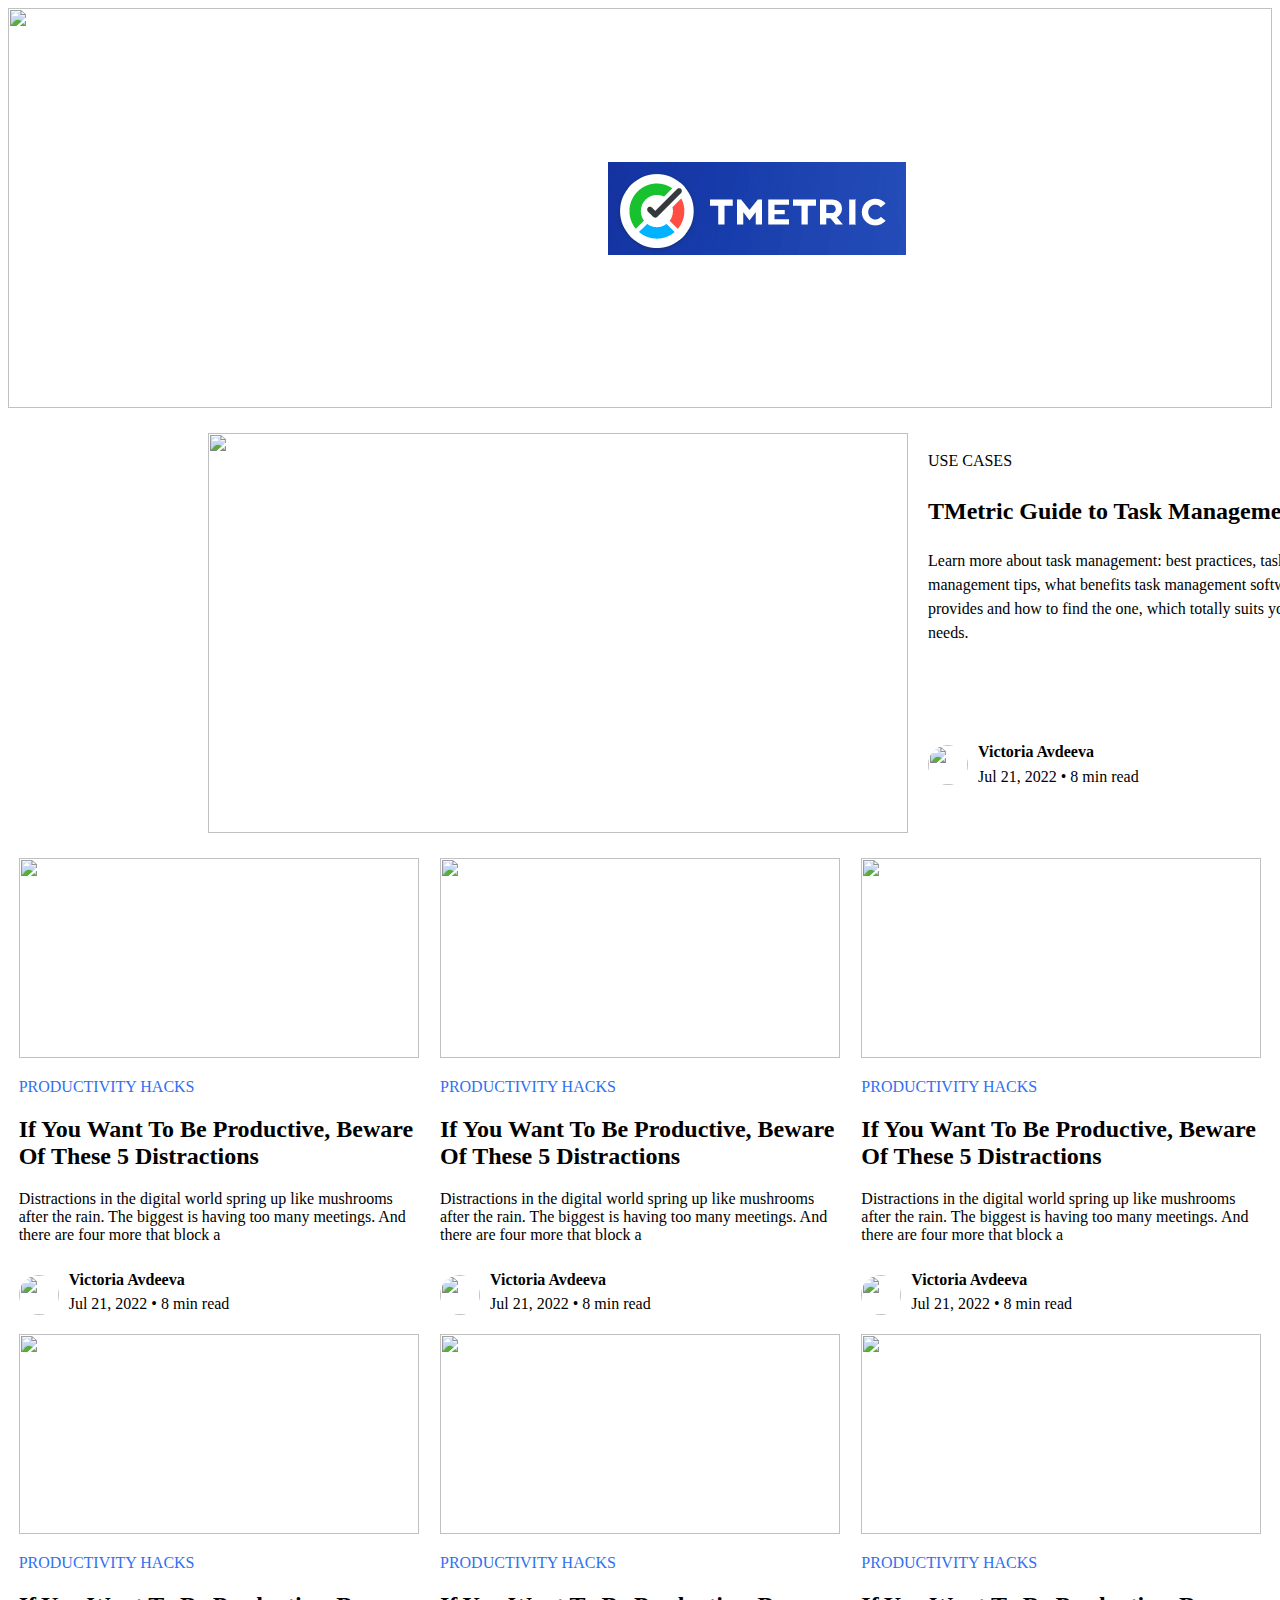
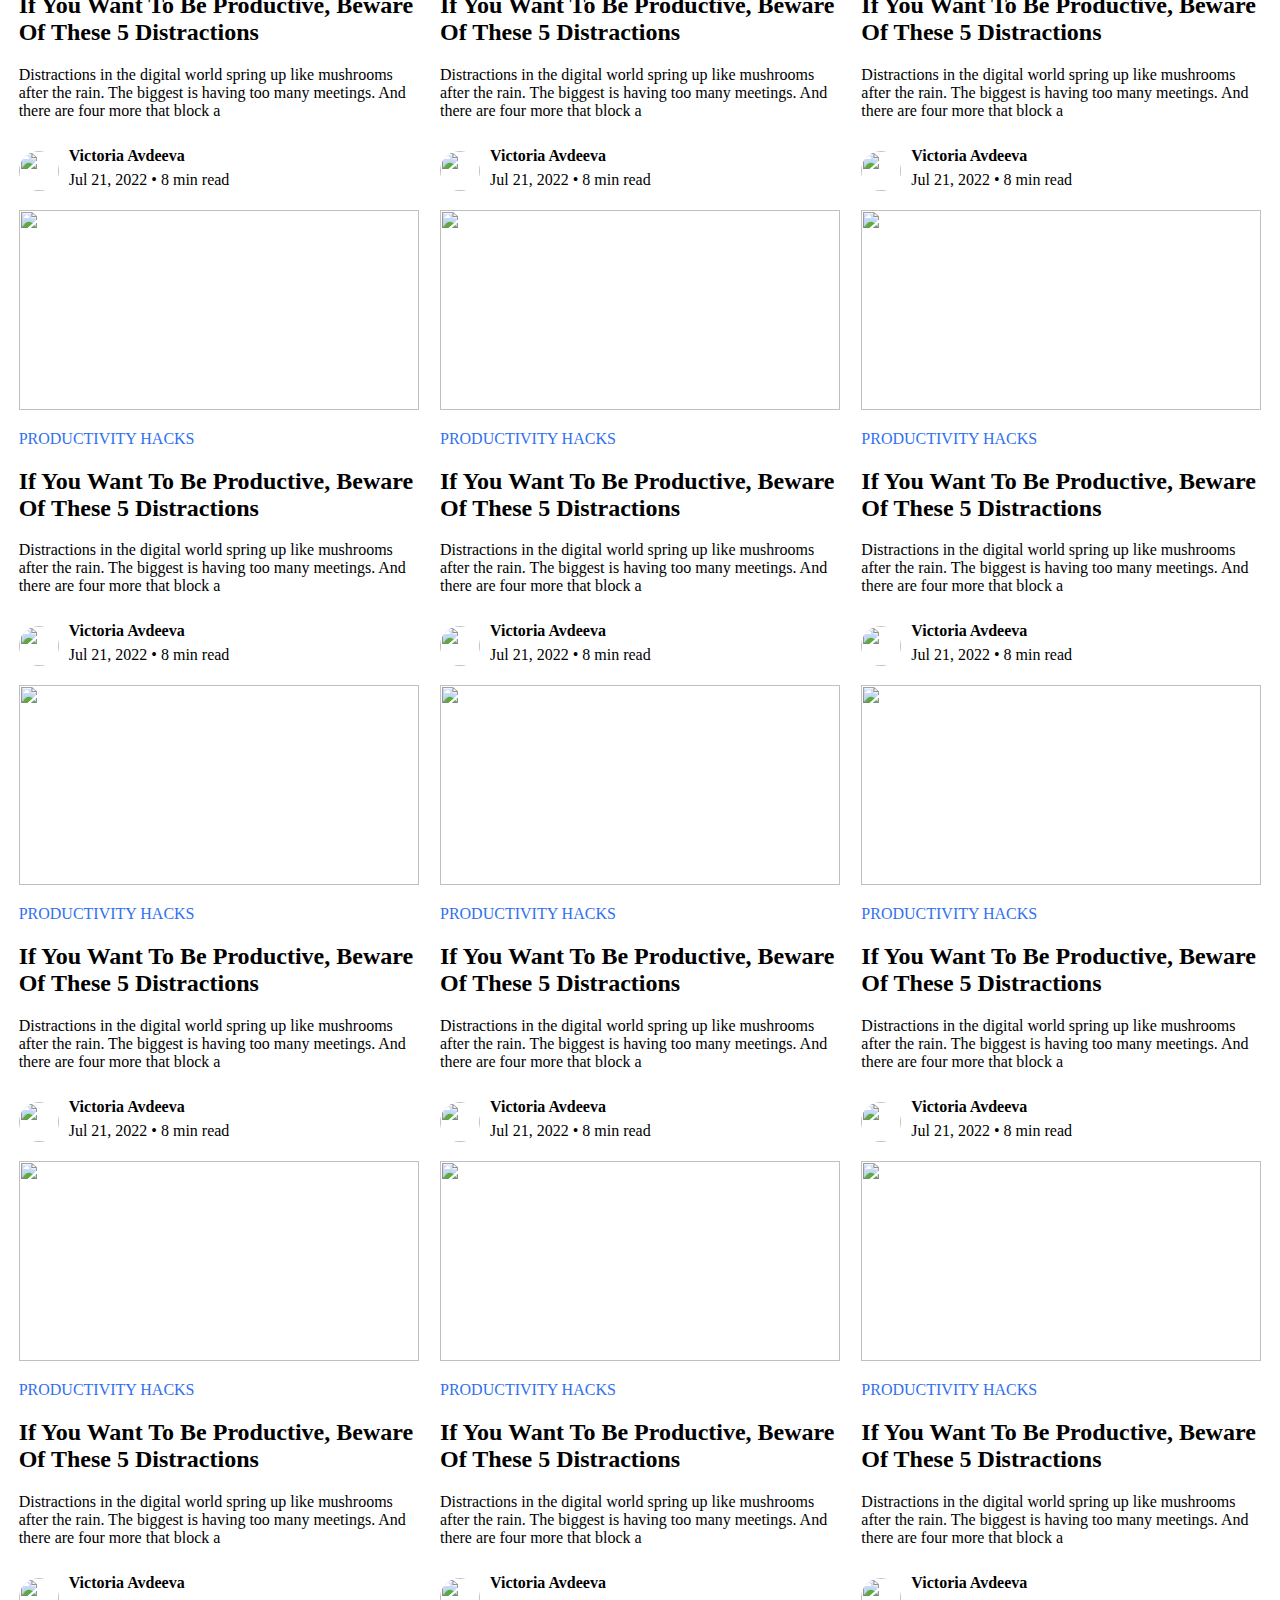
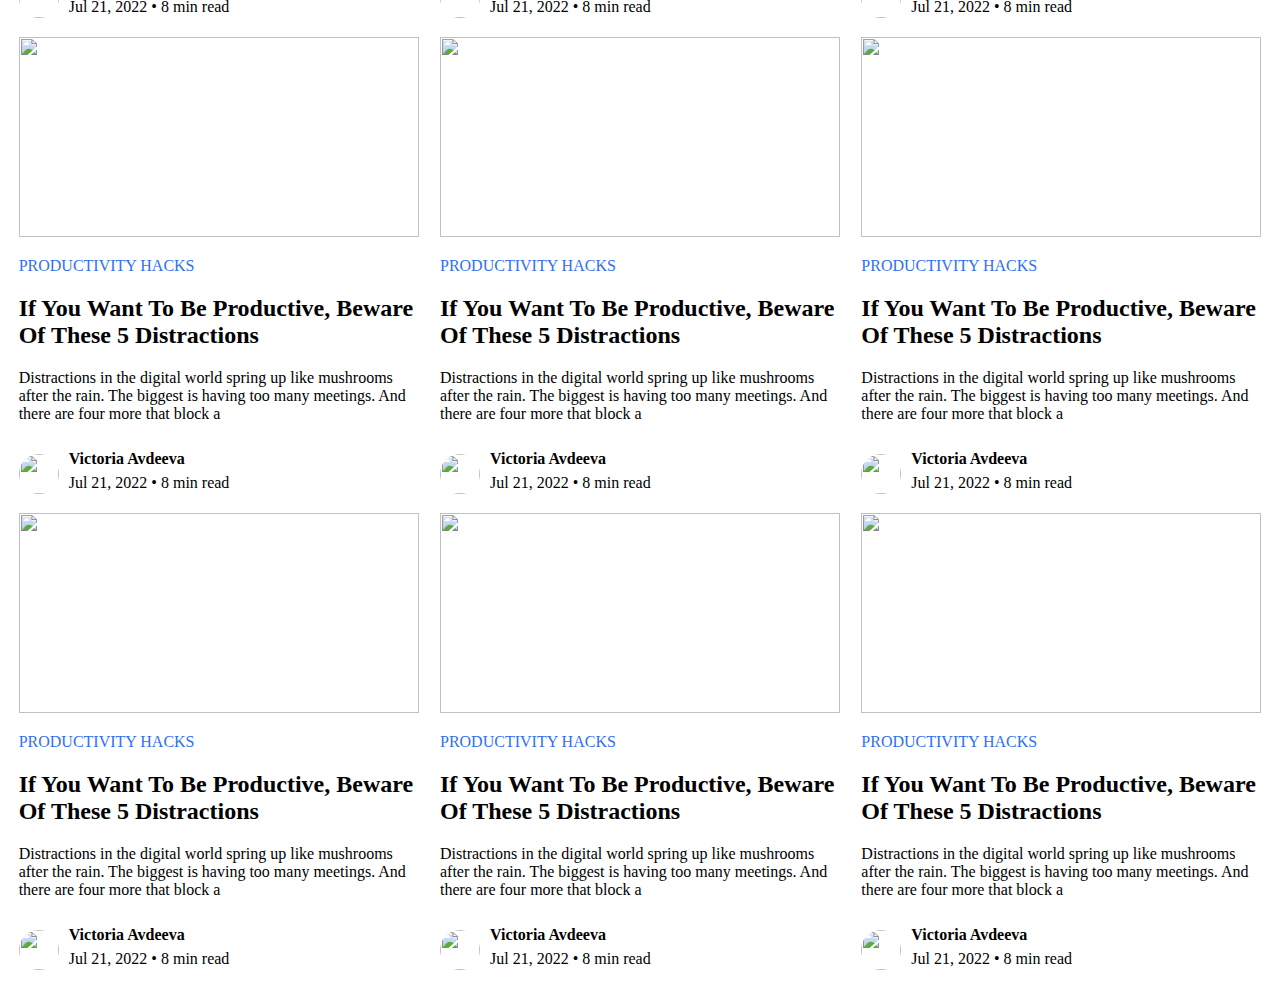
==== blog.html @ b81a0a57 "day4" ====
<!DOCTYPE html>
<html>
    <head>
        <meta charset="utf-8">
        <meta http-equiv="X-UA-Compatible" content="IE=edge">
        <title></title>
        <meta name="description" content="">
        <meta name="viewport" content="width=device-width, initial-scale=1">
        <link rel="stylesheet" href="./styles/blog.css">
    </head>
    <body>
        <div id="blogMain">
             <img src="https://blog.tmetric.com/content/images/size/w2000/2022/01/MicrosoftTeams-image--1-.png" alt="">
             <div id="logo1">
                <img src="logo1.png" alt="">
                <p>Blog to Increase Personal and Business Productivity</p>
             </div>
        </div>

        <div id="manage">
             <div id="manage1">
                  <img src="https://blog.tmetric.com/content/images/size/w1000/2022/07/Task-Management-banner.png" alt="">
             </div>
             <div id="manage2">
                  <p>USE CASES</p>
                  <h2>TMetric Guide to Task Management</h2>
                  <p>Learn more about task management: best practices, task management tips, what benefits task management software provides and how to find the one, which totally suits your needs.</p>
                <div id="victo">
                    <div><img src="https://blog.tmetric.com/content/images/size/w100/2021/03/Dbrf-2222.jpg" alt=""></div>
                    <div id="victoInfo">
                        <p><b>Victoria Avdeeva</b></p>
                        <p>Jul 21, 2022 • 8 min read</p>
                    </div>
                </div>
                  </div>
            </div>

            <div id="hacks">
                 <div>
                    <img id="hacksImg" src="https://blog.tmetric.com/content/images/size/w1000/2022/06/productivity-banner-2.png" alt="">
                    <p id="proColor">PRODUCTIVITY HACKS</p>
                    <h2>If You Want To Be Productive, Beware Of These 5 Distractions</h2>
                    <p>Distractions in the digital world spring up like mushrooms after the rain. The biggest is having too many meetings. And there are four more that block a</p>
                <div id="victoMain">
                  <div>
                    <img id="victo11" src="https://blog.tmetric.com/content/images/size/w100/2021/03/Dbrf-2222.jpg" alt="">
                  </div>
                    <div id="victoInfo1">
                        <p><b>Victoria Avdeeva</b></p>
                        <p>Jul 21, 2022 • 8 min read</p>
                    </div>
                </div>
                
                 </div>
                 <div>
                    <img id="hacksImg" src="https://blog.tmetric.com/content/images/size/w1000/2022/06/calendarintegrations.png" alt="">
                    <p id="proColor">PRODUCTIVITY HACKS</p>
                    <h2>If You Want To Be Productive, Beware Of These 5 Distractions</h2>
                    <p>Distractions in the digital world spring up like mushrooms after the rain. The biggest is having too many meetings. And there are four more that block a</p>
                <div id="victoMain">
                  <div>
                    <img id="victo11" src="https://blog.tmetric.com/content/images/size/w100/2021/03/Dbrf-2222.jpg" alt="">
                  </div>
                    <div id="victoInfo1">
                        <p><b>Victoria Avdeeva</b></p>
                        <p>Jul 21, 2022 • 8 min read</p>
                    </div>
                </div>
                 </div>

                 <div>
                    <img id="hacksImg" src="https://blog.tmetric.com/content/images/size/w1000/2022/07/TM-172-2.png" alt="">
                    <p id="proColor">PRODUCTIVITY HACKS</p>
                    <h2>If You Want To Be Productive, Beware Of These 5 Distractions</h2>
                    <p>Distractions in the digital world spring up like mushrooms after the rain. The biggest is having too many meetings. And there are four more that block a</p>
                <div id="victoMain">
                  <div>
                    <img id="victo11" src="https://blog.tmetric.com/content/images/size/w100/2021/03/Dbrf-2222.jpg" alt="">
                  </div>
                    <div id="victoInfo1">
                        <p><b>Victoria Avdeeva</b></p>
                        <p>Jul 21, 2022 • 8 min read</p>
                    </div>
                </div>
                 </div>

                 <div>
                    <img id="hacksImg" src="https://blog.tmetric.com/content/images/size/w1000/2022/06/productivitytools-banner.png" alt="">
                    <p id="proColor">PRODUCTIVITY HACKS</p>
                    <h2>If You Want To Be Productive, Beware Of These 5 Distractions</h2>
                    <p>Distractions in the digital world spring up like mushrooms after the rain. The biggest is having too many meetings. And there are four more that block a</p>
                <div id="victoMain">
                  <div>
                    <img id="victo11" src="https://blog.tmetric.com/content/images/size/w100/2021/03/Dbrf-2222.jpg" alt="">
                  </div>
                    <div id="victoInfo1">
                        <p><b>Victoria Avdeeva</b></p>
                        <p>Jul 21, 2022 • 8 min read</p>
                    </div>
                </div>
                 </div>

                 <div>
                    <img id="hacksImg" src="https://blog.tmetric.com/content/images/size/w1000/2022/06/PTO-banner.jpg" alt="">
                    <p id="proColor">PRODUCTIVITY HACKS</p>
                    <h2>If You Want To Be Productive, Beware Of These 5 Distractions</h2>
                    <p>Distractions in the digital world spring up like mushrooms after the rain. The biggest is having too many meetings. And there are four more that block a</p>
                <div id="victoMain">
                  <div>
                    <img id="victo11" src="https://blog.tmetric.com/content/images/size/w100/2021/03/Dbrf-2222.jpg" alt="">
                  </div>
                    <div id="victoInfo1">
                        <p><b>Victoria Avdeeva</b></p>
                        <p>Jul 21, 2022 • 8 min read</p>
                    </div>
                </div>
                 </div>

                 <div>
                    <img id="hacksImg" src="https://blog.tmetric.com/content/images/size/w1000/2022/06/Guest-2.png" alt="">
                    <p id="proColor">PRODUCTIVITY HACKS</p>
                    <h2>If You Want To Be Productive, Beware Of These 5 Distractions</h2>
                    <p>Distractions in the digital world spring up like mushrooms after the rain. The biggest is having too many meetings. And there are four more that block a</p>
                <div id="victoMain">
                  <div>
                    <img id="victo11" src="https://blog.tmetric.com/content/images/size/w100/2021/03/Dbrf-2222.jpg" alt="">
                  </div>
                    <div id="victoInfo1">
                        <p><b>Victoria Avdeeva</b></p>
                        <p>Jul 21, 2022 • 8 min read</p>
                    </div>
                </div>
                 </div>

                 <div>
                    <img id="hacksImg" src="https://blog.tmetric.com/content/images/size/w1000/2022/06/Untitled-38-copy------.png" alt="">
                    <p id="proColor">PRODUCTIVITY HACKS</p>
                    <h2>If You Want To Be Productive, Beware Of These 5 Distractions</h2>
                    <p>Distractions in the digital world spring up like mushrooms after the rain. The biggest is having too many meetings. And there are four more that block a</p>
                <div id="victoMain">
                  <div>
                    <img id="victo11" src="https://blog.tmetric.com/content/images/size/w100/2021/03/Dbrf-2222.jpg" alt="">
                  </div>
                    <div id="victoInfo1">
                        <p><b>Victoria Avdeeva</b></p>
                        <p>Jul 21, 2022 • 8 min read</p>
                    </div>
                </div>
                 </div>

                 <div>
                    <img id="hacksImg" src="https://blog.tmetric.com/content/images/size/w1000/2022/06/Untitled_Artwork-2.jpg" alt="">
                    <p id="proColor">PRODUCTIVITY HACKS</p>
                    <h2>If You Want To Be Productive, Beware Of These 5 Distractions</h2>
                    <p>Distractions in the digital world spring up like mushrooms after the rain. The biggest is having too many meetings. And there are four more that block a</p>
                <div id="victoMain">
                  <div>
                    <img id="victo11" src="https://blog.tmetric.com/content/images/size/w100/2021/03/Dbrf-2222.jpg" alt="">
                  </div>
                    <div id="victoInfo1">
                        <p><b>Victoria Avdeeva</b></p>
                        <p>Jul 21, 2022 • 8 min read</p>
                    </div>
                </div>
                 </div>

                 <div>
                    <img id="hacksImg" src="https://blog.tmetric.com/content/images/size/w1000/2022/05/Team_Dashboard_banner-1.jpg" alt="">
                    <p id="proColor">PRODUCTIVITY HACKS</p>
                    <h2>If You Want To Be Productive, Beware Of These 5 Distractions</h2>
                    <p>Distractions in the digital world spring up like mushrooms after the rain. The biggest is having too many meetings. And there are four more that block a</p>
                <div id="victoMain">
                  <div>
                    <img id="victo11" src="https://blog.tmetric.com/content/images/size/w100/2021/03/Dbrf-2222.jpg" alt="">
                  </div>
                    <div id="victoInfo1">
                        <p><b>Victoria Avdeeva</b></p>
                        <p>Jul 21, 2022 • 8 min read</p>
                    </div>
                </div>
                 </div>

                 <div><img id="hacksImg" src="https://blog.tmetric.com/content/images/size/w1000/2022/06/1230-short.png" alt="">
                    <p id="proColor">PRODUCTIVITY HACKS</p>
                    <h2>If You Want To Be Productive, Beware Of These 5 Distractions</h2>
                    <p>Distractions in the digital world spring up like mushrooms after the rain. The biggest is having too many meetings. And there are four more that block a</p>
                <div id="victoMain">
                  <div>
                    <img id="victo11" src="https://blog.tmetric.com/content/images/size/w100/2021/03/Dbrf-2222.jpg" alt="">
                  </div>
                    <div id="victoInfo1">
                        <p><b>Victoria Avdeeva</b></p>
                        <p>Jul 21, 2022 • 8 min read</p>
                    </div>
                </div>
            </div>
                 <div><img id="hacksImg" src="https://blog.tmetric.com/content/images/size/w1000/2022/06/Untitled_Artwork-shirt.png" alt="">
                    <p id="proColor">PRODUCTIVITY HACKS</p>
                    <h2>If You Want To Be Productive, Beware Of These 5 Distractions</h2>
                    <p>Distractions in the digital world spring up like mushrooms after the rain. The biggest is having too many meetings. And there are four more that block a</p>
                <div id="victoMain">
                  <div>
                    <img id="victo11" src="https://blog.tmetric.com/content/images/size/w100/2021/03/Dbrf-2222.jpg" alt="">
                  </div>
                    <div id="victoInfo1">
                        <p><b>Victoria Avdeeva</b></p>
                        <p>Jul 21, 2022 • 8 min read</p>
                    </div>
                </div></div>
                 <div><img id="hacksImg" src="https://blog.tmetric.com/content/images/size/w1000/2022/06/------------------.png" alt="">
                    <p id="proColor">PRODUCTIVITY HACKS</p>
                    <h2>If You Want To Be Productive, Beware Of These 5 Distractions</h2>
                    <p>Distractions in the digital world spring up like mushrooms after the rain. The biggest is having too many meetings. And there are four more that block a</p>
                <div id="victoMain">
                  <div>
                    <img id="victo11" src="https://blog.tmetric.com/content/images/size/w100/2021/03/Dbrf-2222.jpg" alt="">
                  </div>
                    <div id="victoInfo1">
                        <p><b>Victoria Avdeeva</b></p>
                        <p>Jul 21, 2022 • 8 min read</p>
                    </div>
                </div></div>
                 <div><img id="hacksImg" src="https://blog.tmetric.com/content/images/size/w1000/2022/05/123-short.png" alt="">
                    <p id="proColor">PRODUCTIVITY HACKS</p>
                    <h2>If You Want To Be Productive, Beware Of These 5 Distractions</h2>
                    <p>Distractions in the digital world spring up like mushrooms after the rain. The biggest is having too many meetings. And there are four more that block a</p>
                <div id="victoMain">
                  <div>
                    <img id="victo11" src="https://blog.tmetric.com/content/images/size/w100/2021/03/Dbrf-2222.jpg" alt="">
                  </div>
                    <div id="victoInfo1">
                        <p><b>Victoria Avdeeva</b></p>
                        <p>Jul 21, 2022 • 8 min read</p>
                    </div>
                </div></div>
                 <div><img id="hacksImg" src="https://blog.tmetric.com/content/images/size/w1000/2022/04/banner_apple_auth.jpg" alt="">
                    <p id="proColor">PRODUCTIVITY HACKS</p>
                    <h2>If You Want To Be Productive, Beware Of These 5 Distractions</h2>
                    <p>Distractions in the digital world spring up like mushrooms after the rain. The biggest is having too many meetings. And there are four more that block a</p>
                <div id="victoMain">
                  <div>
                    <img id="victo11" src="https://blog.tmetric.com/content/images/size/w100/2021/03/Dbrf-2222.jpg" alt="">
                  </div>
                    <div id="victoInfo1">
                        <p><b>Victoria Avdeeva</b></p>
                        <p>Jul 21, 2022 • 8 min read</p>
                    </div>
                </div></div>
                 <div><img id="hacksImg" src="https://blog.tmetric.com/content/images/size/w1000/2022/04/120-short.png" alt="">
                    <p id="proColor">PRODUCTIVITY HACKS</p>
                    <h2>If You Want To Be Productive, Beware Of These 5 Distractions</h2>
                    <p>Distractions in the digital world spring up like mushrooms after the rain. The biggest is having too many meetings. And there are four more that block a</p>
                <div id="victoMain">
                  <div>
                    <img id="victo11" src="https://blog.tmetric.com/content/images/size/w100/2021/03/Dbrf-2222.jpg" alt="">
                  </div>
                    <div id="victoInfo1">
                        <p><b>Victoria Avdeeva</b></p>
                        <p>Jul 21, 2022 • 8 min read</p>
                    </div>
                </div></div>
                 <div><img id="hacksImg" src="https://blog.tmetric.com/content/images/size/w1000/2022/04/121-short.png" alt="">
                    <p id="proColor">PRODUCTIVITY HACKS</p>
                    <h2>If You Want To Be Productive, Beware Of These 5 Distractions</h2>
                    <p>Distractions in the digital world spring up like mushrooms after the rain. The biggest is having too many meetings. And there are four more that block a</p>
                <div id="victoMain">
                  <div>
                    <img id="victo11" src="https://blog.tmetric.com/content/images/size/w100/2021/03/Dbrf-2222.jpg" alt="">
                  </div>
                    <div id="victoInfo1">
                        <p><b>Victoria Avdeeva</b></p>
                        <p>Jul 21, 2022 • 8 min read</p>
                    </div>
                </div></div>
                 <div><img id="hacksImg" src="https://blog.tmetric.com/content/images/size/w1000/2022/04/Risk-Man-1.PNG" alt="">
                    <p id="proColor">PRODUCTIVITY HACKS</p>
                    <h2>If You Want To Be Productive, Beware Of These 5 Distractions</h2>
                    <p>Distractions in the digital world spring up like mushrooms after the rain. The biggest is having too many meetings. And there are four more that block a</p>
                <div id="victoMain">
                  <div>
                    <img id="victo11" src="https://blog.tmetric.com/content/images/size/w100/2021/03/Dbrf-2222.jpg" alt="">
                  </div>
                    <div id="victoInfo1">
                        <p><b>Victoria Avdeeva</b></p>
                        <p>Jul 21, 2022 • 8 min read</p>
                    </div>
                </div></div>
                 <div><img id="hacksImg" src="https://blog.tmetric.com/content/images/size/w1000/2022/05/------------------1.png" alt="">
                    <p id="proColor">PRODUCTIVITY HACKS</p>
                    <h2>If You Want To Be Productive, Beware Of These 5 Distractions</h2>
                    <p>Distractions in the digital world spring up like mushrooms after the rain. The biggest is having too many meetings. And there are four more that block a</p>
                <div id="victoMain">
                  <div>
                    <img id="victo11" src="https://blog.tmetric.com/content/images/size/w100/2021/03/Dbrf-2222.jpg" alt="">
                  </div>
                    <div id="victoInfo1">
                        <p><b>Victoria Avdeeva</b></p>
                        <p>Jul 21, 2022 • 8 min read</p>
                    </div>
                </div></div>
                 <div><img id="hacksImg" src="https://blog.tmetric.com/content/images/size/w1000/2022/04/118-cropped.png" alt="">
                    <p id="proColor">PRODUCTIVITY HACKS</p>
                    <h2>If You Want To Be Productive, Beware Of These 5 Distractions</h2>
                    <p>Distractions in the digital world spring up like mushrooms after the rain. The biggest is having too many meetings. And there are four more that block a</p>
                <div id="victoMain">
                  <div>
                    <img id="victo11" src="https://blog.tmetric.com/content/images/size/w100/2021/03/Dbrf-2222.jpg" alt="">
                  </div>
                    <div id="victoInfo1">
                        <p><b>Victoria Avdeeva</b></p>
                        <p>Jul 21, 2022 • 8 min read</p>
                    </div>
                </div></div>
                 <div><img id="hacksImg" src="https://blog.tmetric.com/content/images/size/w1000/2020/07/german-post.png" alt="">
                    <p id="proColor">PRODUCTIVITY HACKS</p>
                    <h2>If You Want To Be Productive, Beware Of These 5 Distractions</h2>
                    <p>Distractions in the digital world spring up like mushrooms after the rain. The biggest is having too many meetings. And there are four more that block a</p>
                <div id="victoMain">
                  <div>
                    <img id="victo11" src="https://blog.tmetric.com/content/images/size/w100/2021/03/Dbrf-2222.jpg" alt="">
                  </div>
                    <div id="victoInfo1">
                        <p><b>Victoria Avdeeva</b></p>
                        <p>Jul 21, 2022 • 8 min read</p>
                    </div>
                </div></div>
                 <div><img id="hacksImg" src="https://blog.tmetric.com/content/images/size/w1000/2022/03/Project-Management-Courses.PNG" alt="">
                    <p id="proColor">PRODUCTIVITY HACKS</p>
                    <h2>If You Want To Be Productive, Beware Of These 5 Distractions</h2>
                    <p>Distractions in the digital world spring up like mushrooms after the rain. The biggest is having too many meetings. And there are four more that block a</p>
                <div id="victoMain">
                  <div>
                    <img id="victo11" src="https://blog.tmetric.com/content/images/size/w100/2021/03/Dbrf-2222.jpg" alt="">
                  </div>
                    <div id="victoInfo1">
                        <p><b>Victoria Avdeeva</b></p>
                        <p>Jul 21, 2022 • 8 min read</p>
                    </div>
                </div></div>
            </div>

        </div>
        
        
    </body>
</html>

<script src=""></script>
---- styles/blog.css ----
#blogMain{
    height: 400px;
    width: auto;
    
    /* background-color: aquamarine; */
}
#blogMain>img{
    height: 400px;
    width: 100%;
}
#logo1{
    height: 50px;
    margin-top: -250px;
    margin-left: 600px;
}
#logo1>p{
    font-size: 25px;
    color: white;
    margin-left: -100px;
    margin-top: -5px;
}
#manage{
    display: grid;
    grid-template-columns: repeat(2,1fr);
    grid-template-rows: repeat(1,1fr);
    /* border: 1px solid red; */
    height: 400px;
    width: 100%;
    margin-top: 25px;
}
#manage1{
    height: 400px;
    width: 700px;
    /* border: 1px solid blue; */
    margin-left: 200px;
}
#manage1>img{
    height: 400px;
    width: 700px;
}
#manage2{
    height: 400px;
    width: 400px;
    /* border: 1px solid chartreuse; */
    line-height: 1.5;
    margin-left: 20px;
}
#manage2 div{
    /* margin-left: 70px; */
    margin-top: 50px;
}
#manage2 div>p{
    margin-top: -15px;
}
#victo{
    display: grid;
    grid-template-columns: repeat(2,1fr);
    grid-template-rows: repeat(1,1fr);
    
}
#victo img{
    height: 40px;
    width: 40px;
    border-radius: 30px;
}
#victoInfo{
    margin-left: -150px;
    padding-top: 10px;
}
#hacks{
    display: grid;
    grid-template-columns: repeat(3,1fr);
    grid-template-rows: repeat(7,1fr);
    /* background-color: blanchedalmond; */
    margin-top: 25px;
}
#hacks>div{
    /* border: 1px solid rgb(0, 0, 0); */
    height: auto;
    width: 400px;
    margin: auto;
}
#hacksImg{
    height: 200px;
    width: 400px;
}
#victo11{
    height: 40px;
    width: 40px;
    border-radius: 30px;
}
#victoMain{
    display: flex;
    align-items: center;
}
#victoInfo1{
    line-height: 0.5;
    margin-left: 10px;
    margin-bottom: 10px;
}
/* #hacks :nth-child(1){
    color: #3070f0;
} */
#proColor{
    color: #3070f0;
}
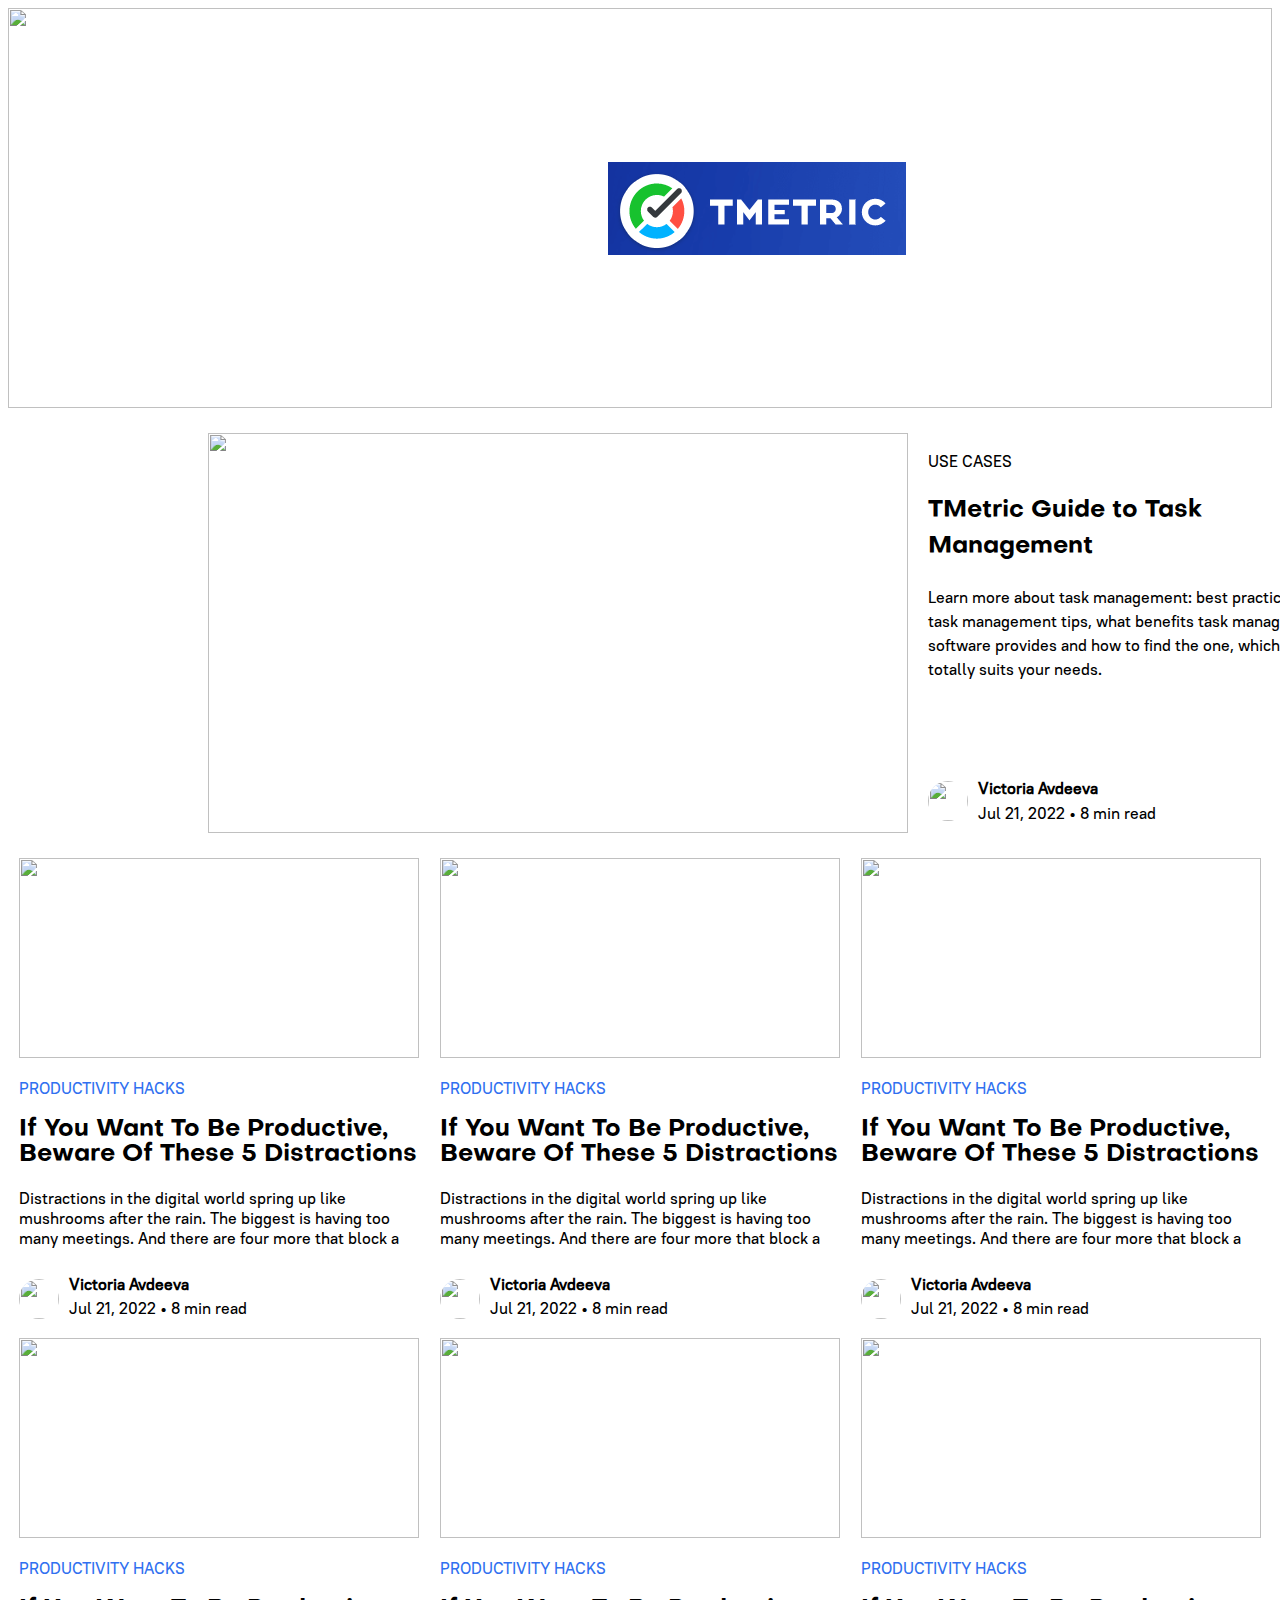
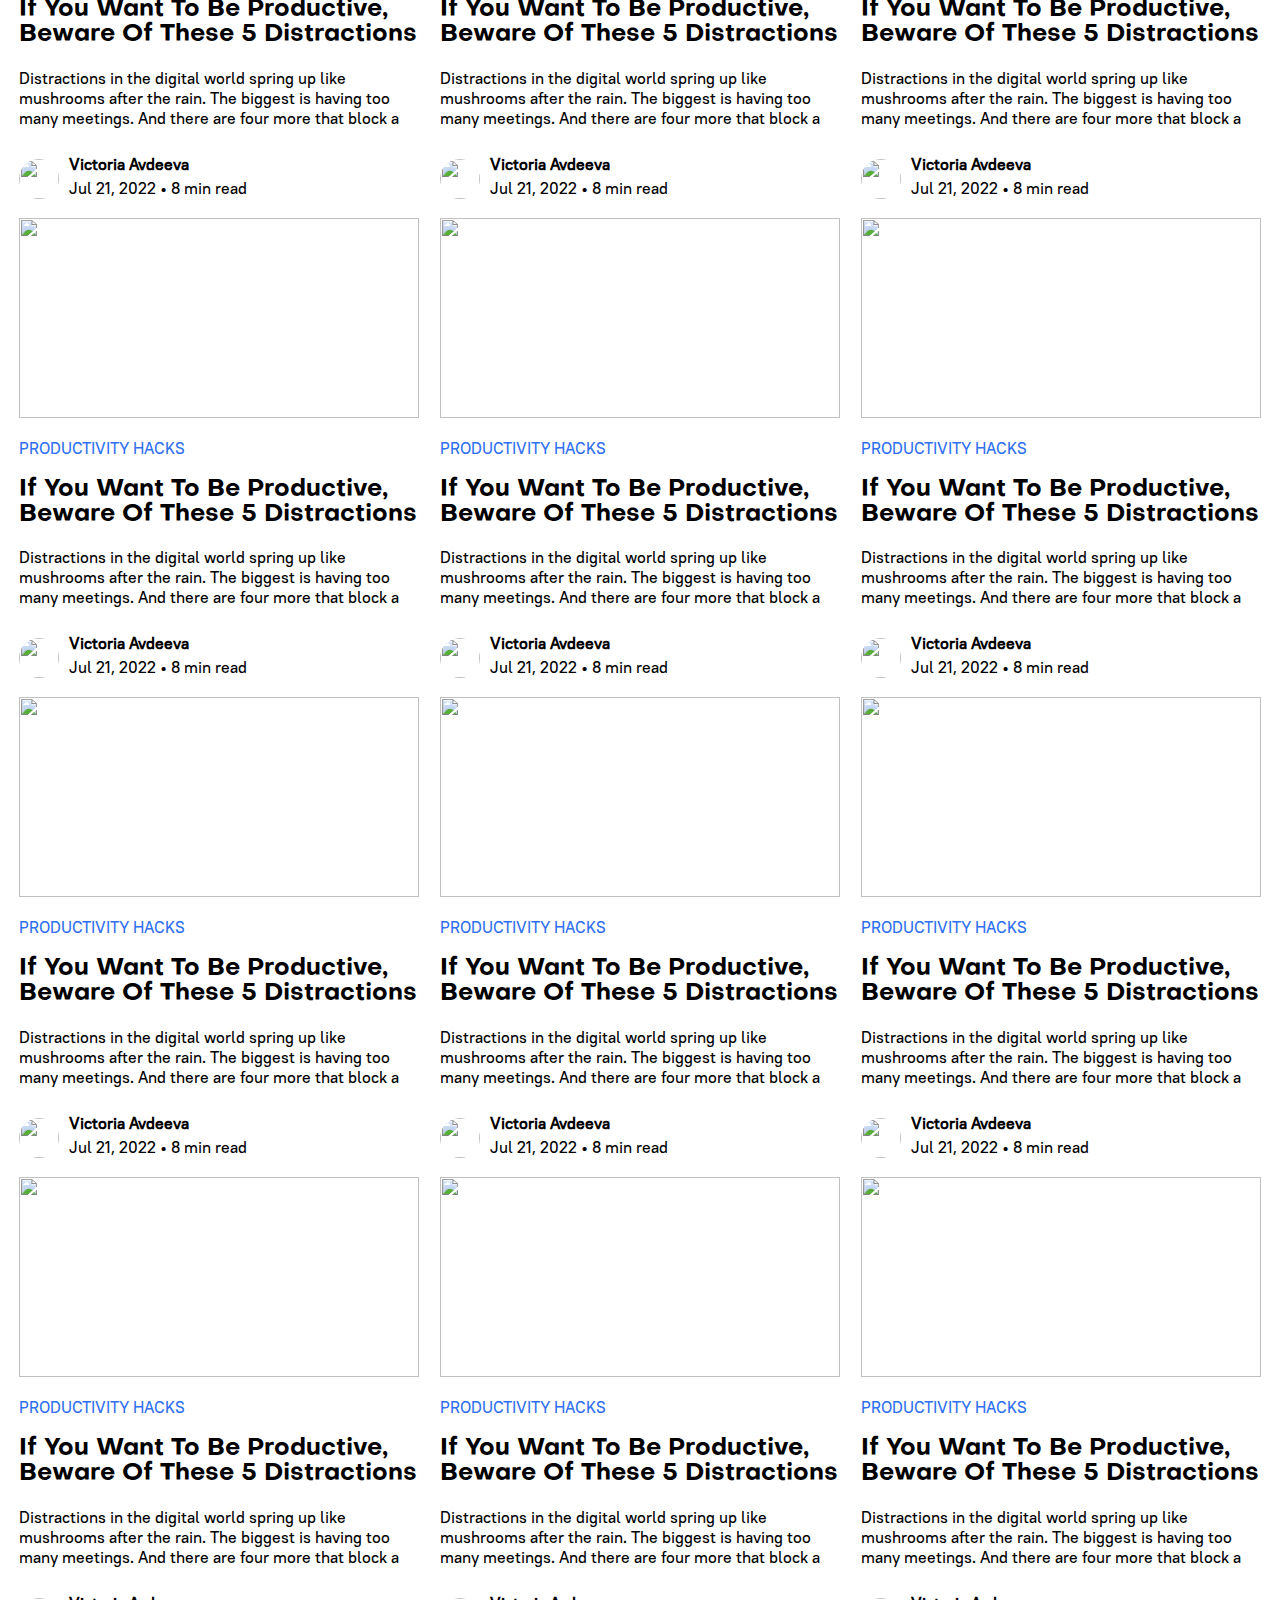
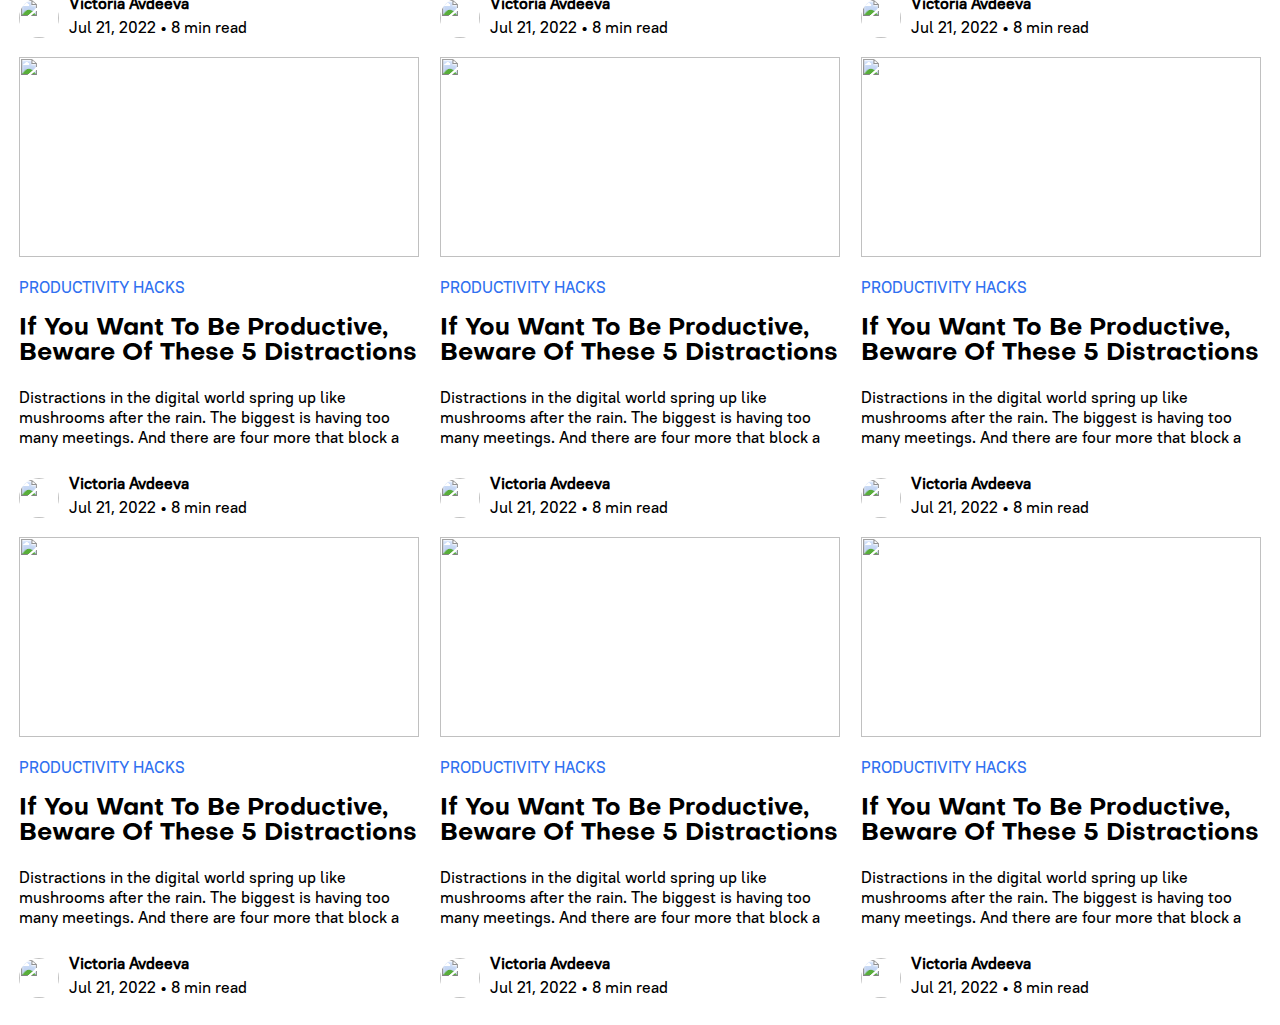
==== commit 9f51de06: "day5" ====
--- a/blog.html
+++ b/blog.html
@@ -7,8 +7,11 @@
         <meta name="description" content="">
         <meta name="viewport" content="width=device-width, initial-scale=1">
         <link rel="stylesheet" href="./styles/blog.css">
+        
     </head>
     <body>
+         
+
         <div id="blogMain">
              <img src="https://blog.tmetric.com/content/images/size/w2000/2022/01/MicrosoftTeams-image--1-.png" alt="">
              <div id="logo1">
@@ -345,4 +348,6 @@
     </body>
 </html>
 
-<script src=""></script>+<script type="module">
+
+</script>--- a/styles/blog.css
+++ b/styles/blog.css
@@ -1,3 +1,5 @@
+@import url('../font/font.css');
+
 #blogMain{
     height: 400px;
     width: auto;
@@ -18,6 +20,7 @@
     color: white;
     margin-left: -100px;
     margin-top: -5px;
+    font-family: 'PT Root UI Medium';
 }
 #manage{
     display: grid;
@@ -45,12 +48,19 @@
     line-height: 1.5;
     margin-left: 20px;
 }
+#manage2 h2{
+    font-family: 'Objectivity-Bold';
+}
+#manage p{
+    font-family: 'PT Root UI Medium';
+}
 #manage2 div{
     /* margin-left: 70px; */
     margin-top: 50px;
 }
 #manage2 div>p{
     margin-top: -15px;
+    font-family: 'PT Root UI Medium';
 }
 #victo{
     display: grid;
@@ -98,11 +108,15 @@
     margin-left: 10px;
     margin-bottom: 10px;
 }
-/* #hacks :nth-child(1){
-    color: #3070f0;
-} */
+
 #proColor{
     color: #3070f0;
 }
+#hacks p{
+    font-family: 'PT Root UI Medium';
+}
+#hacks h2{
+    font-family: 'Objectivity-Bold';
+}
 
 
